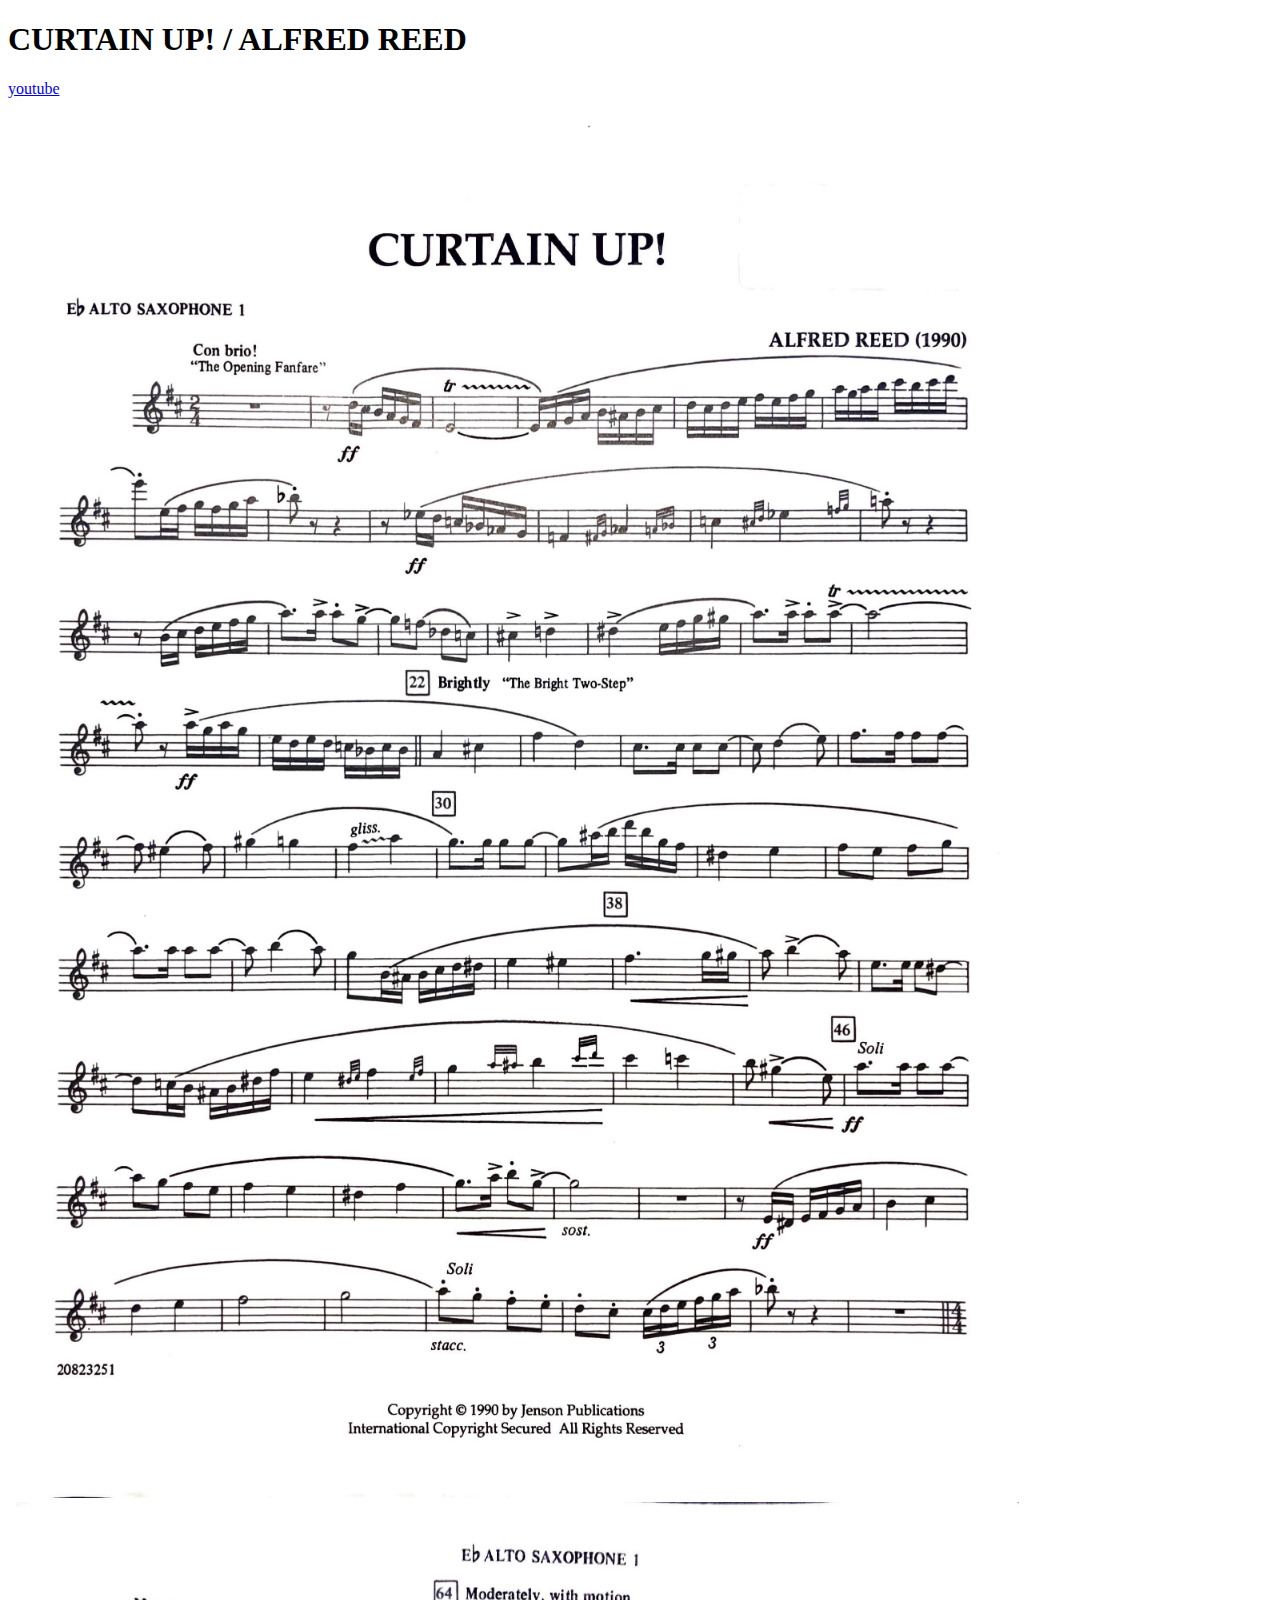
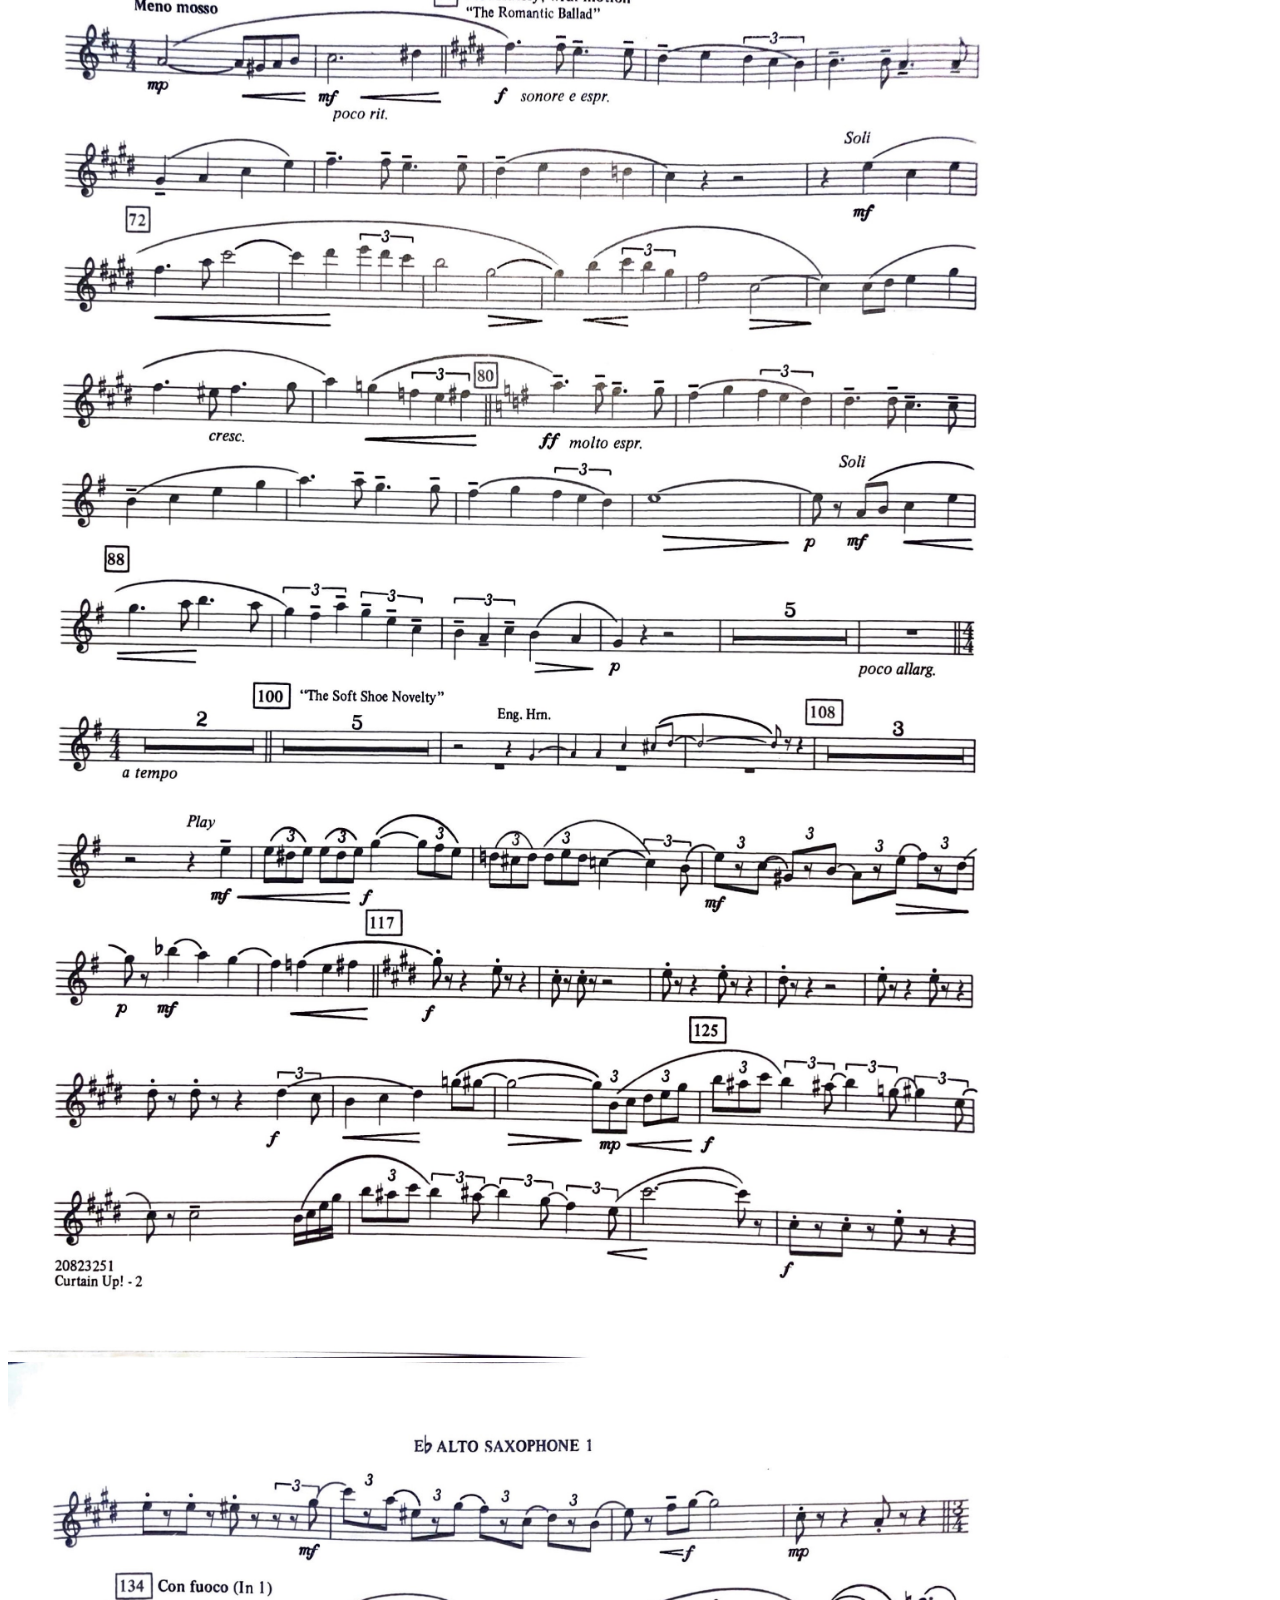
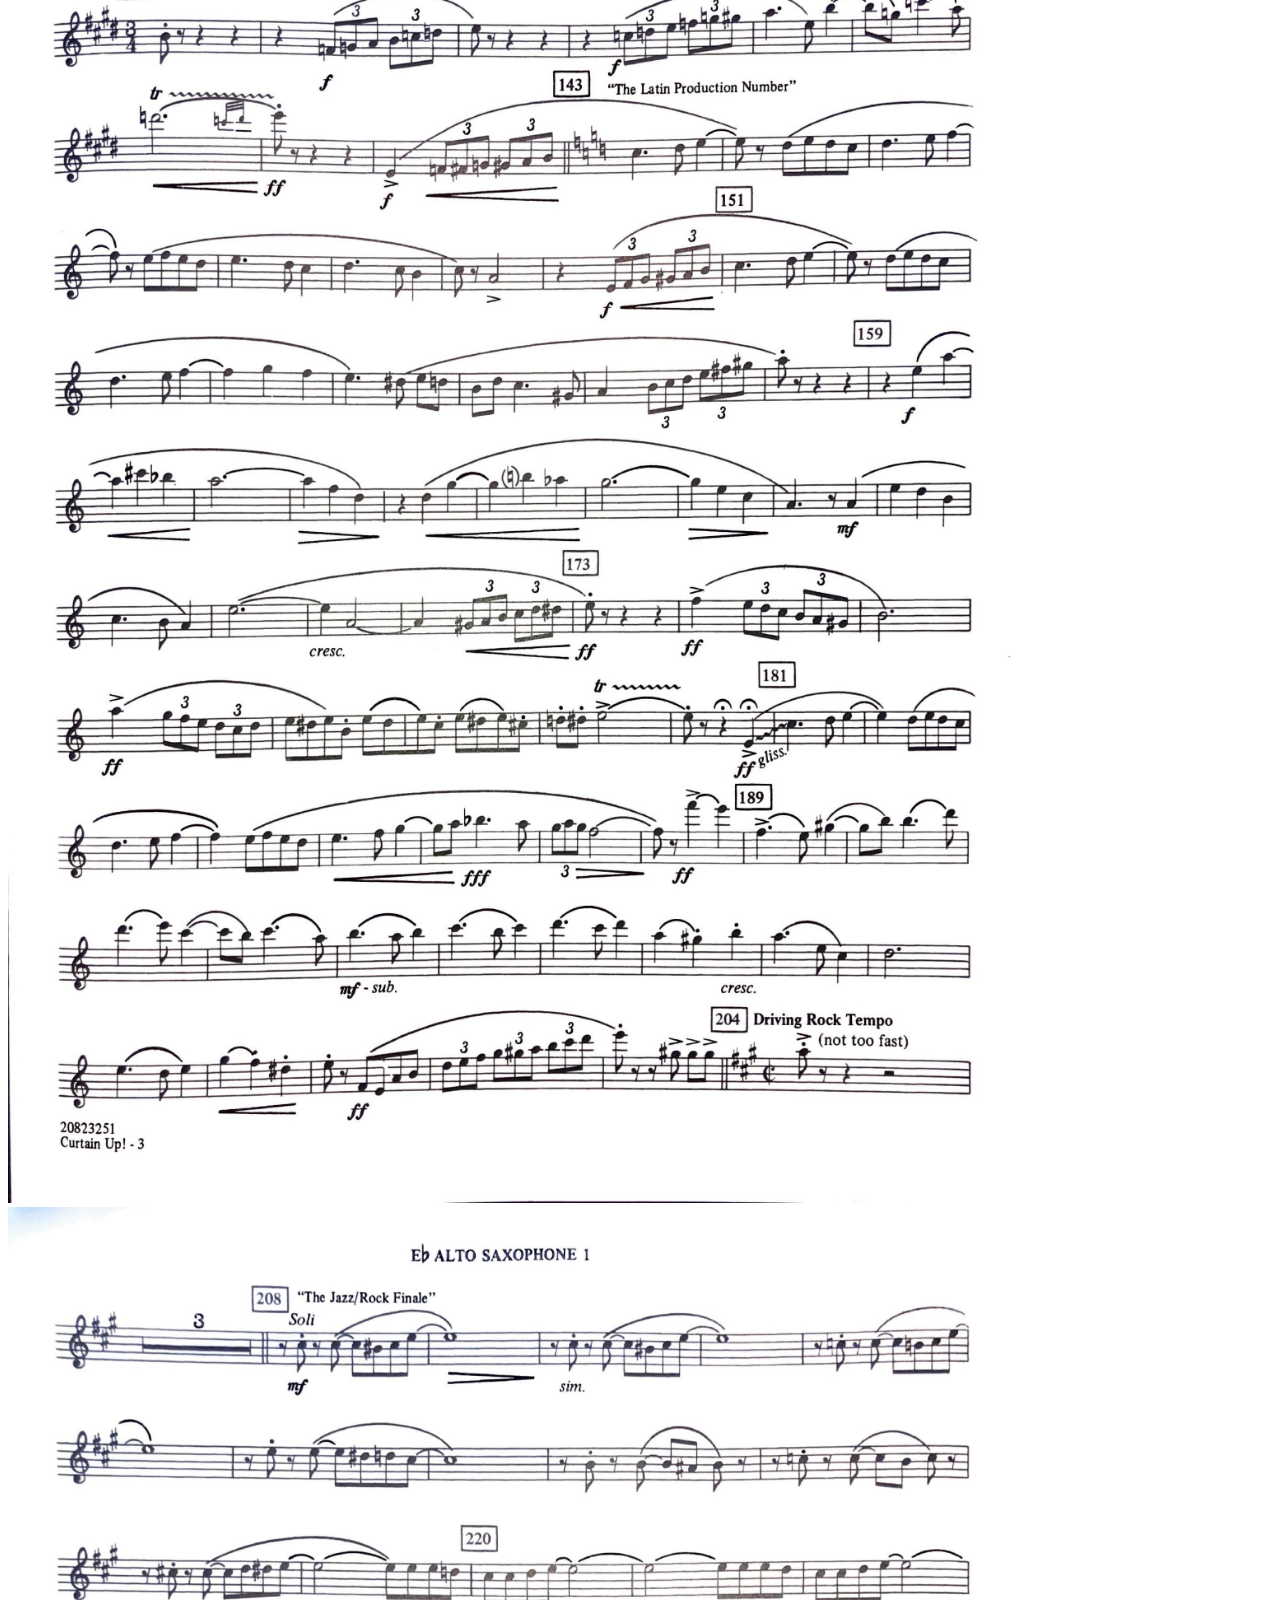
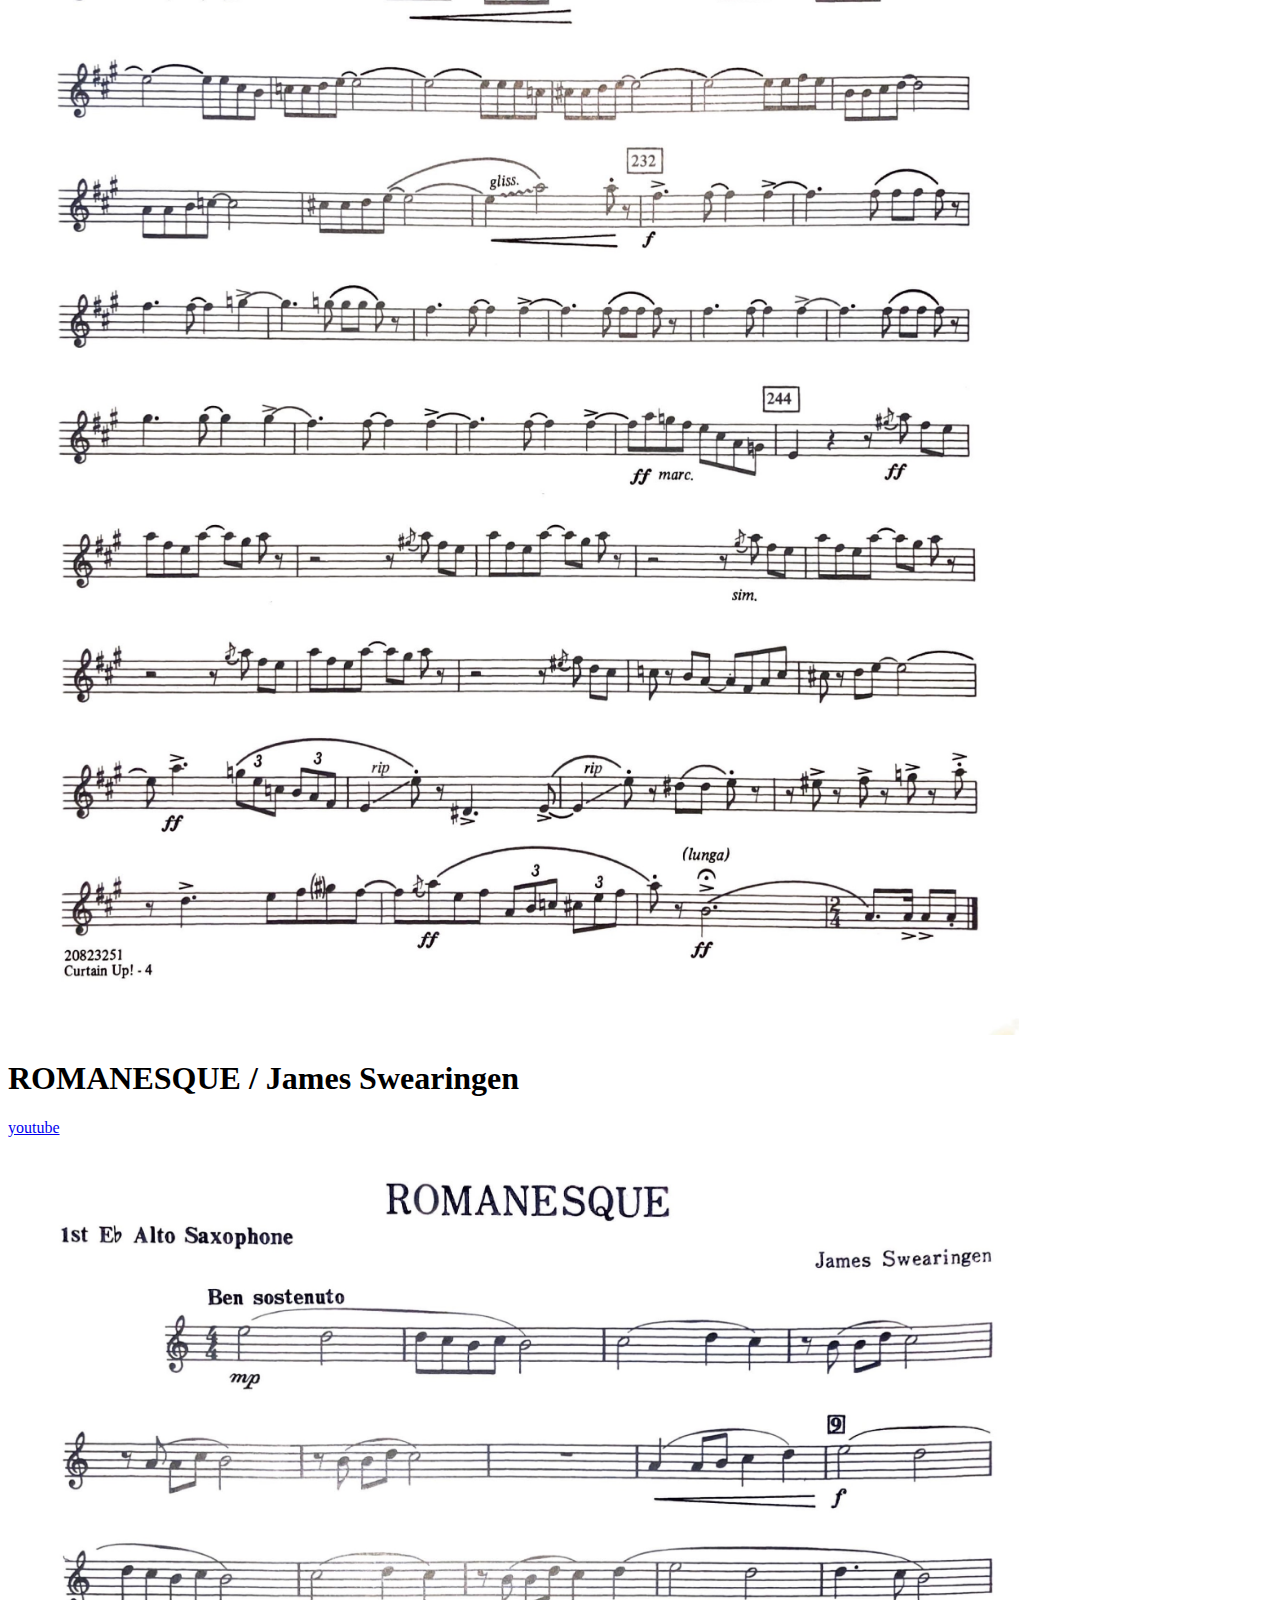
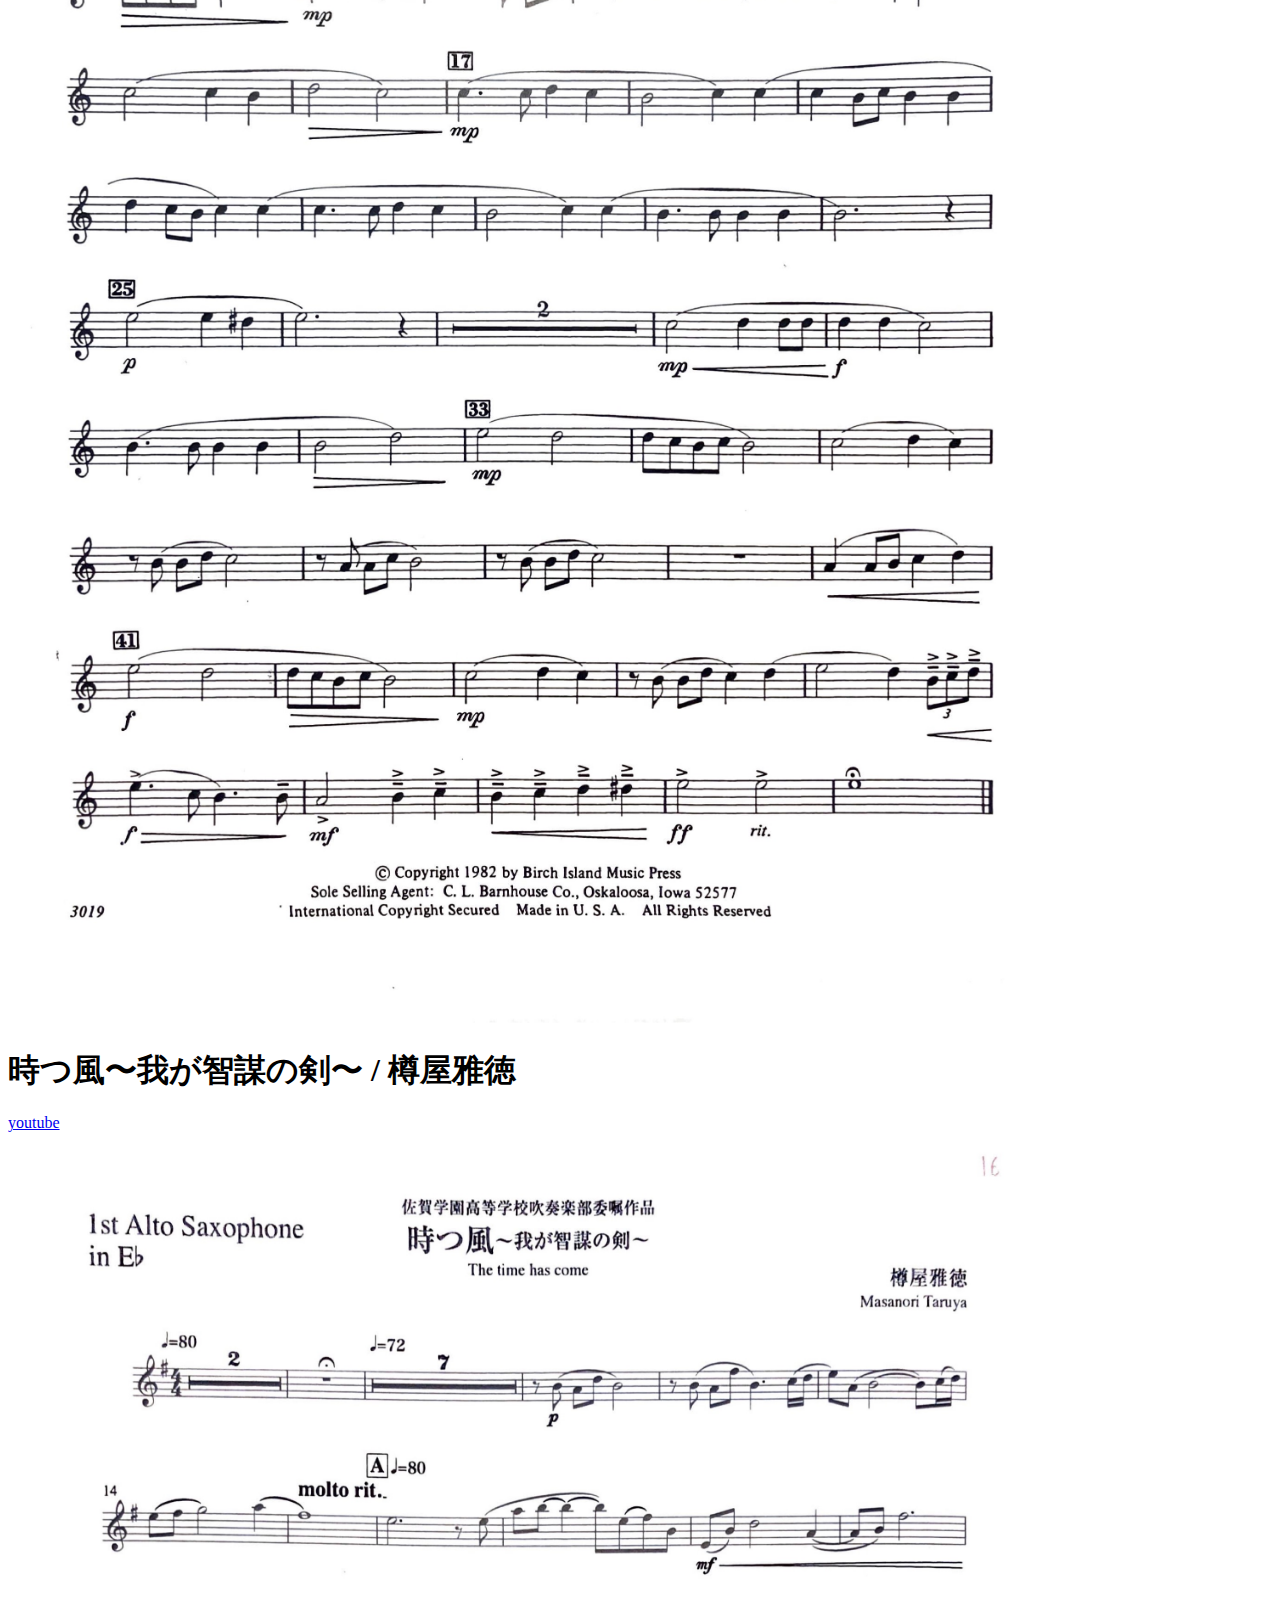
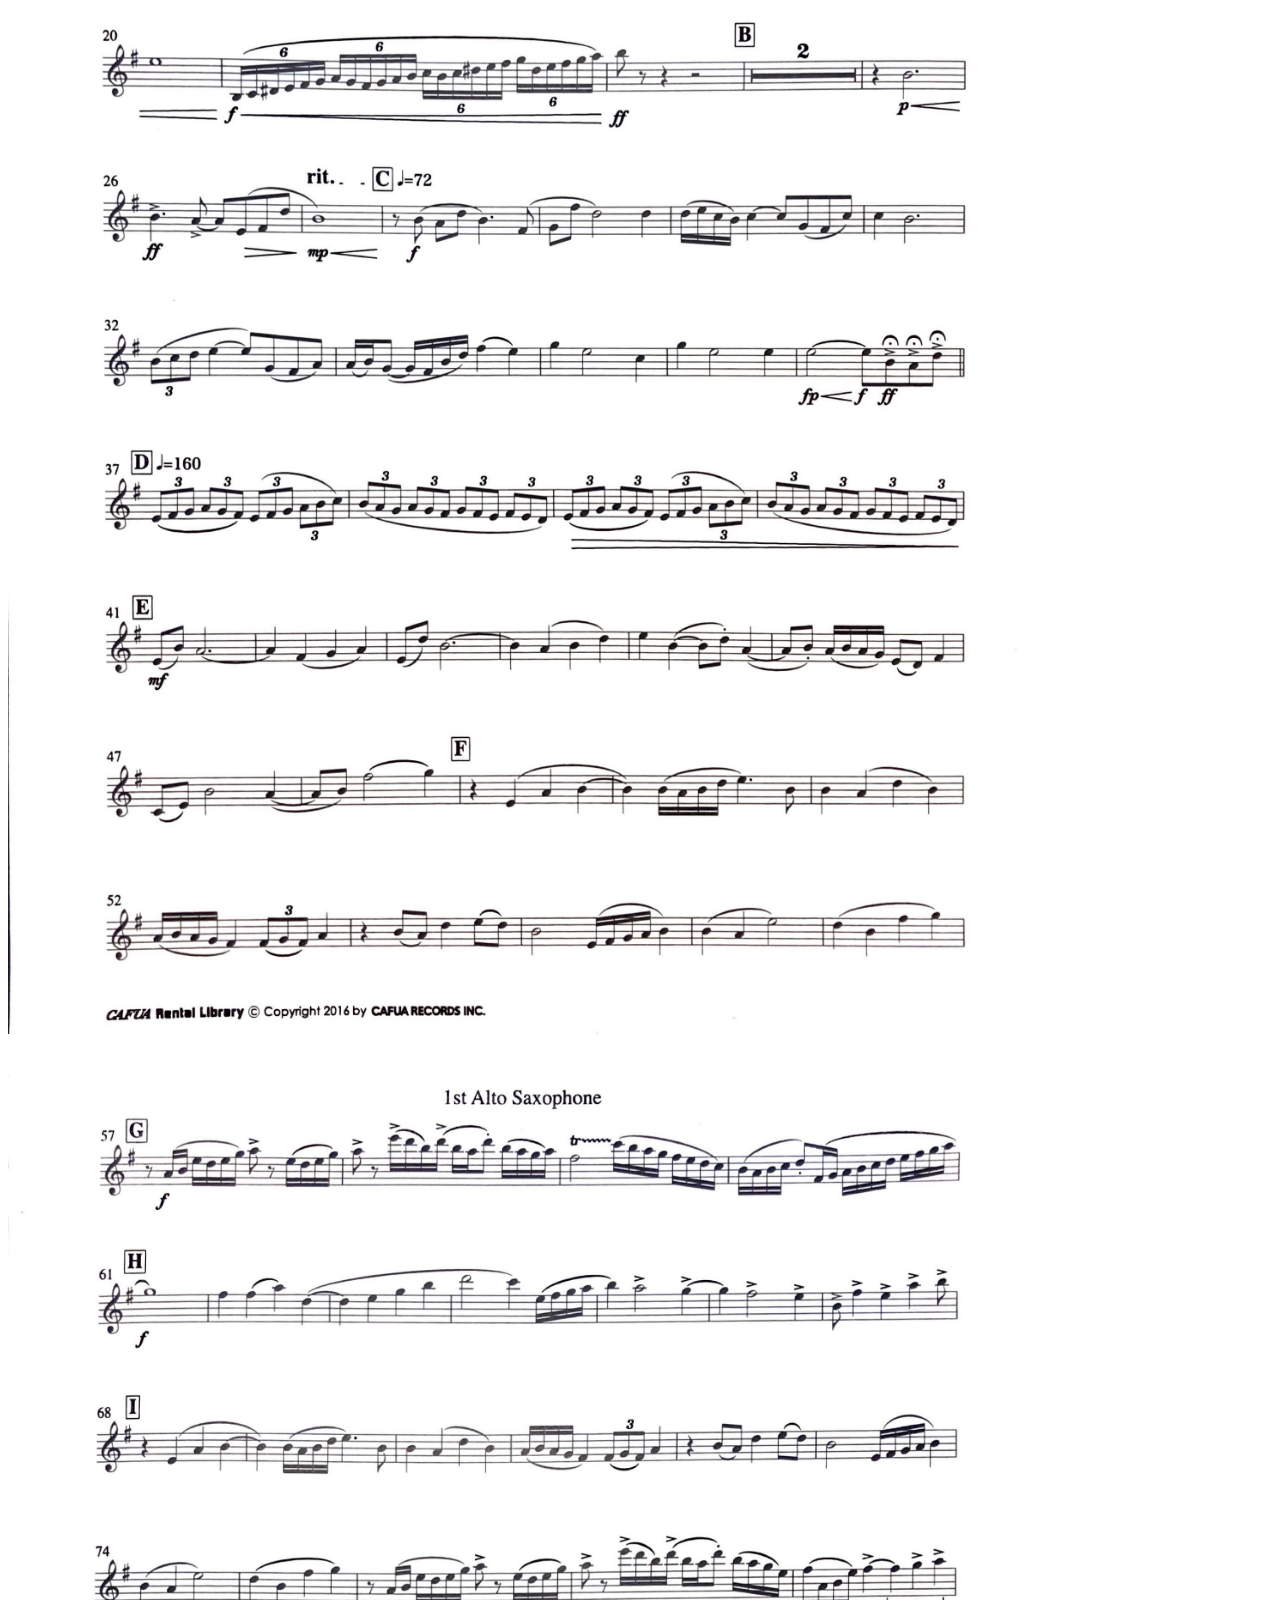
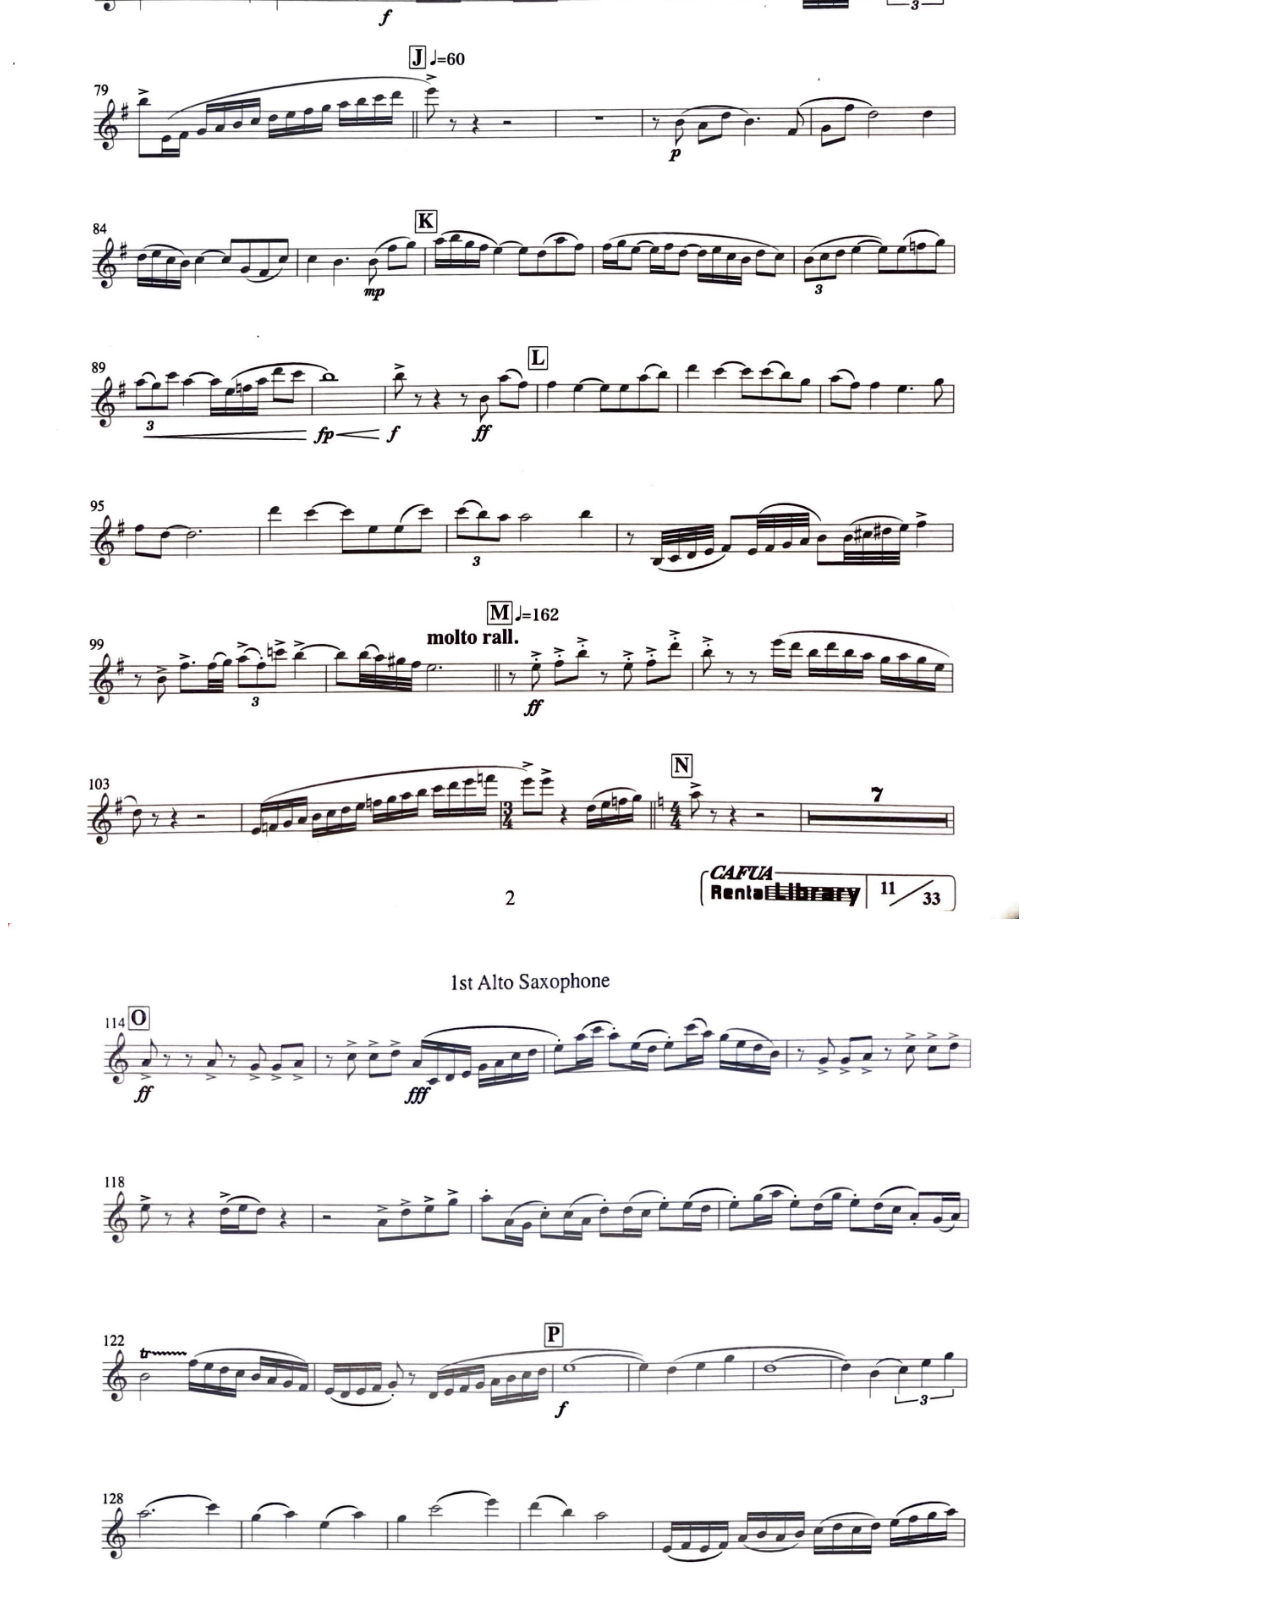
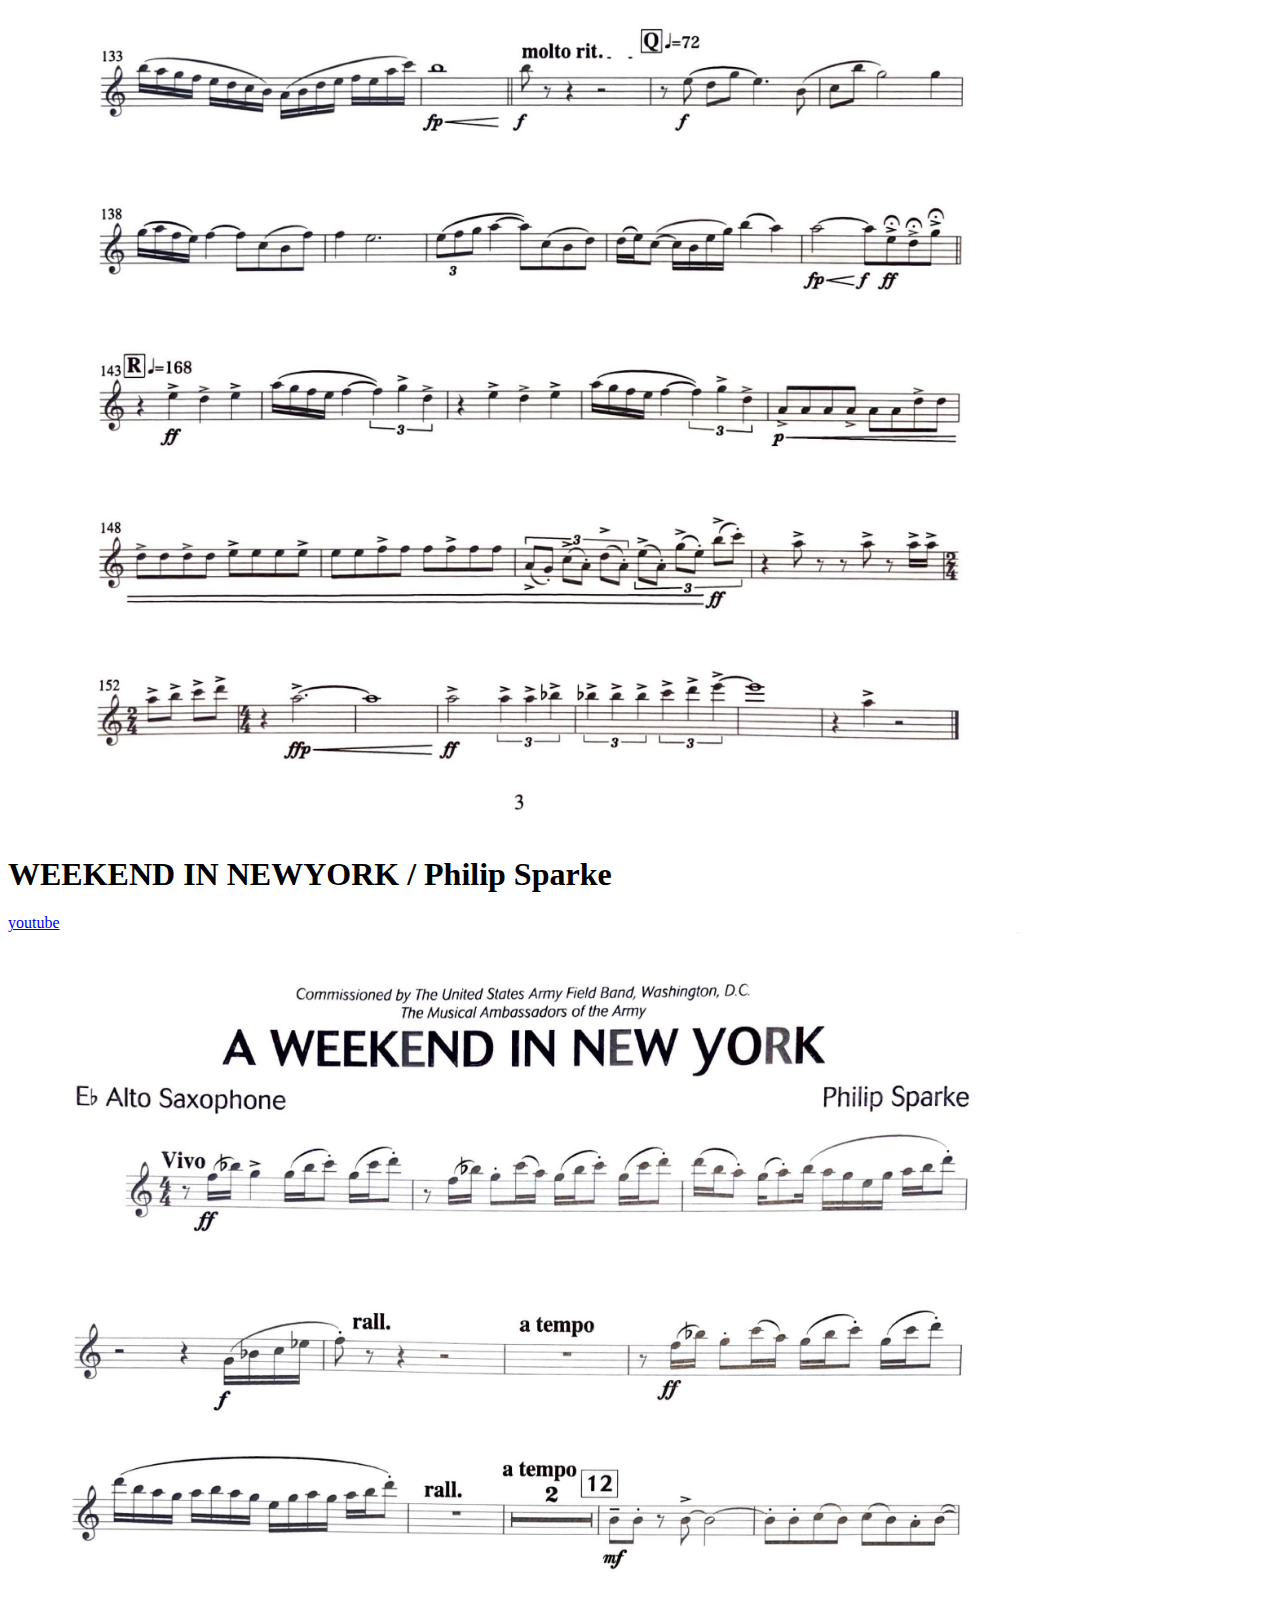
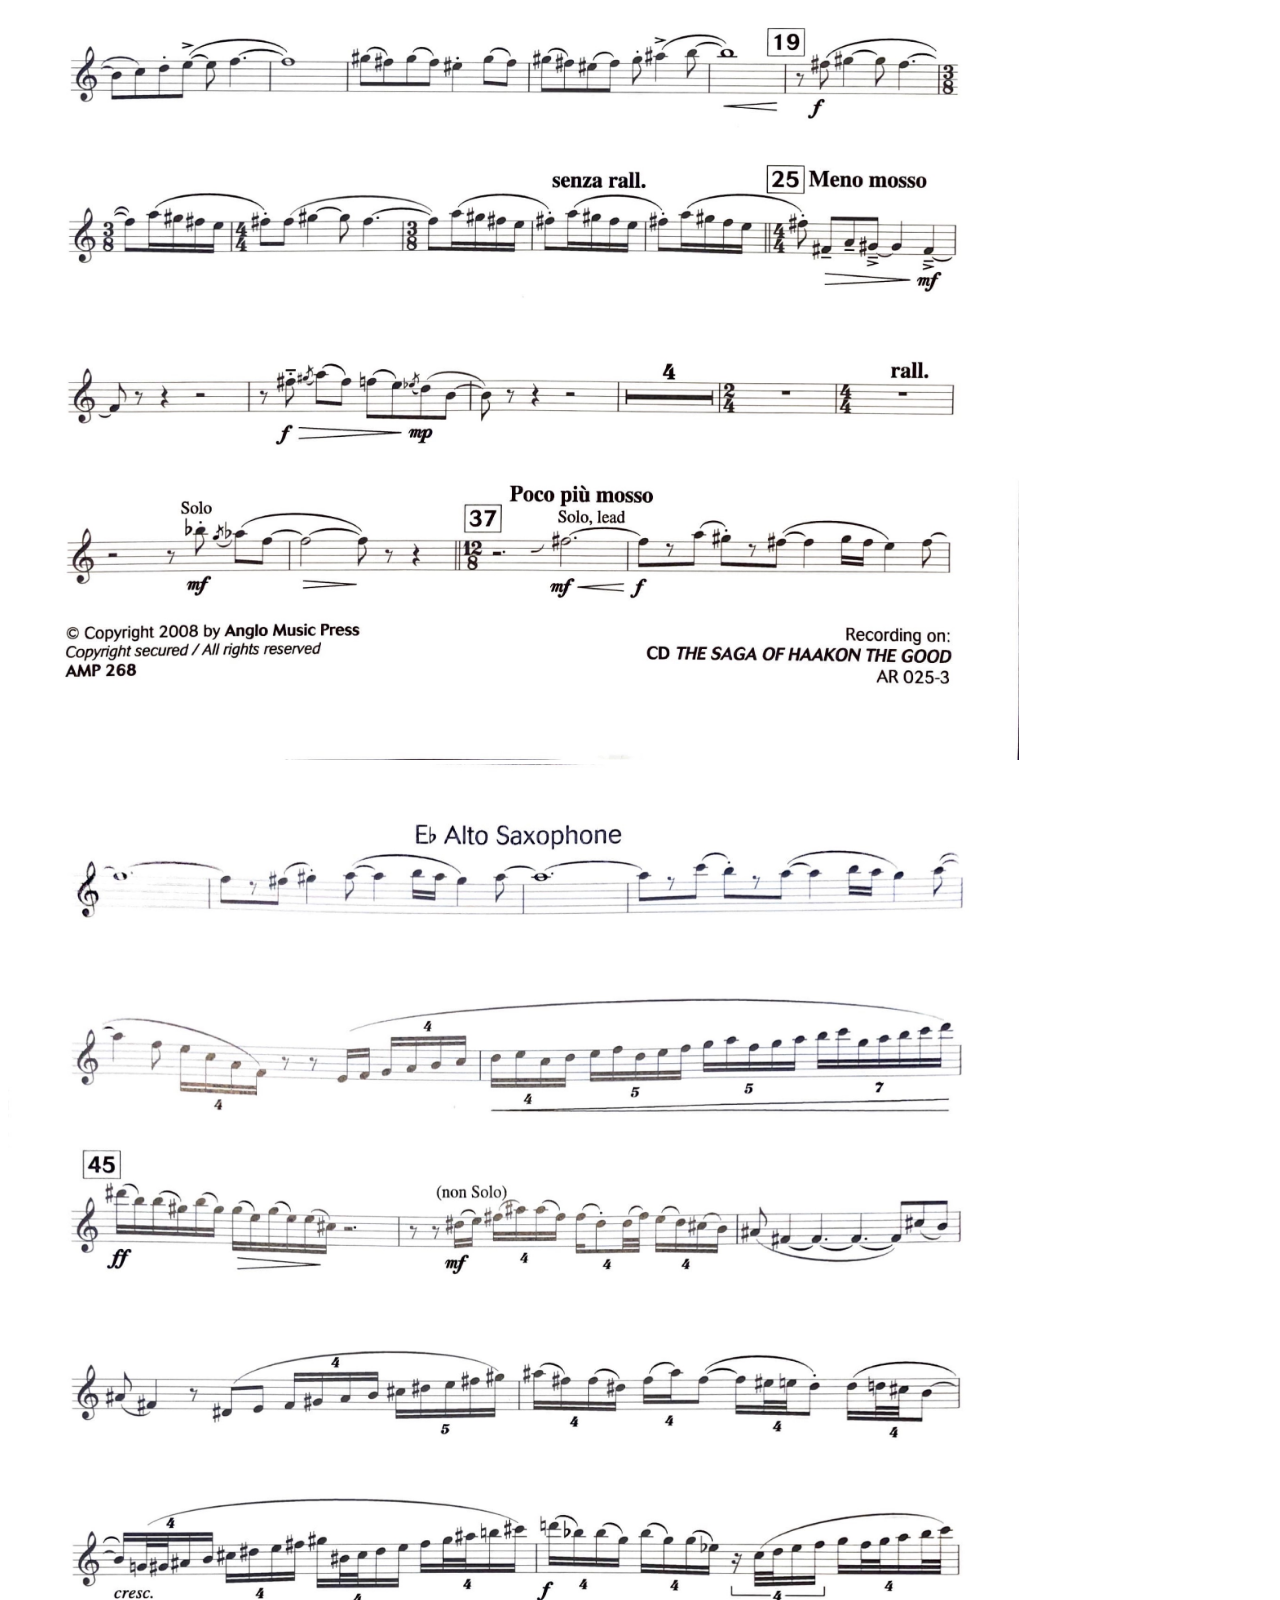
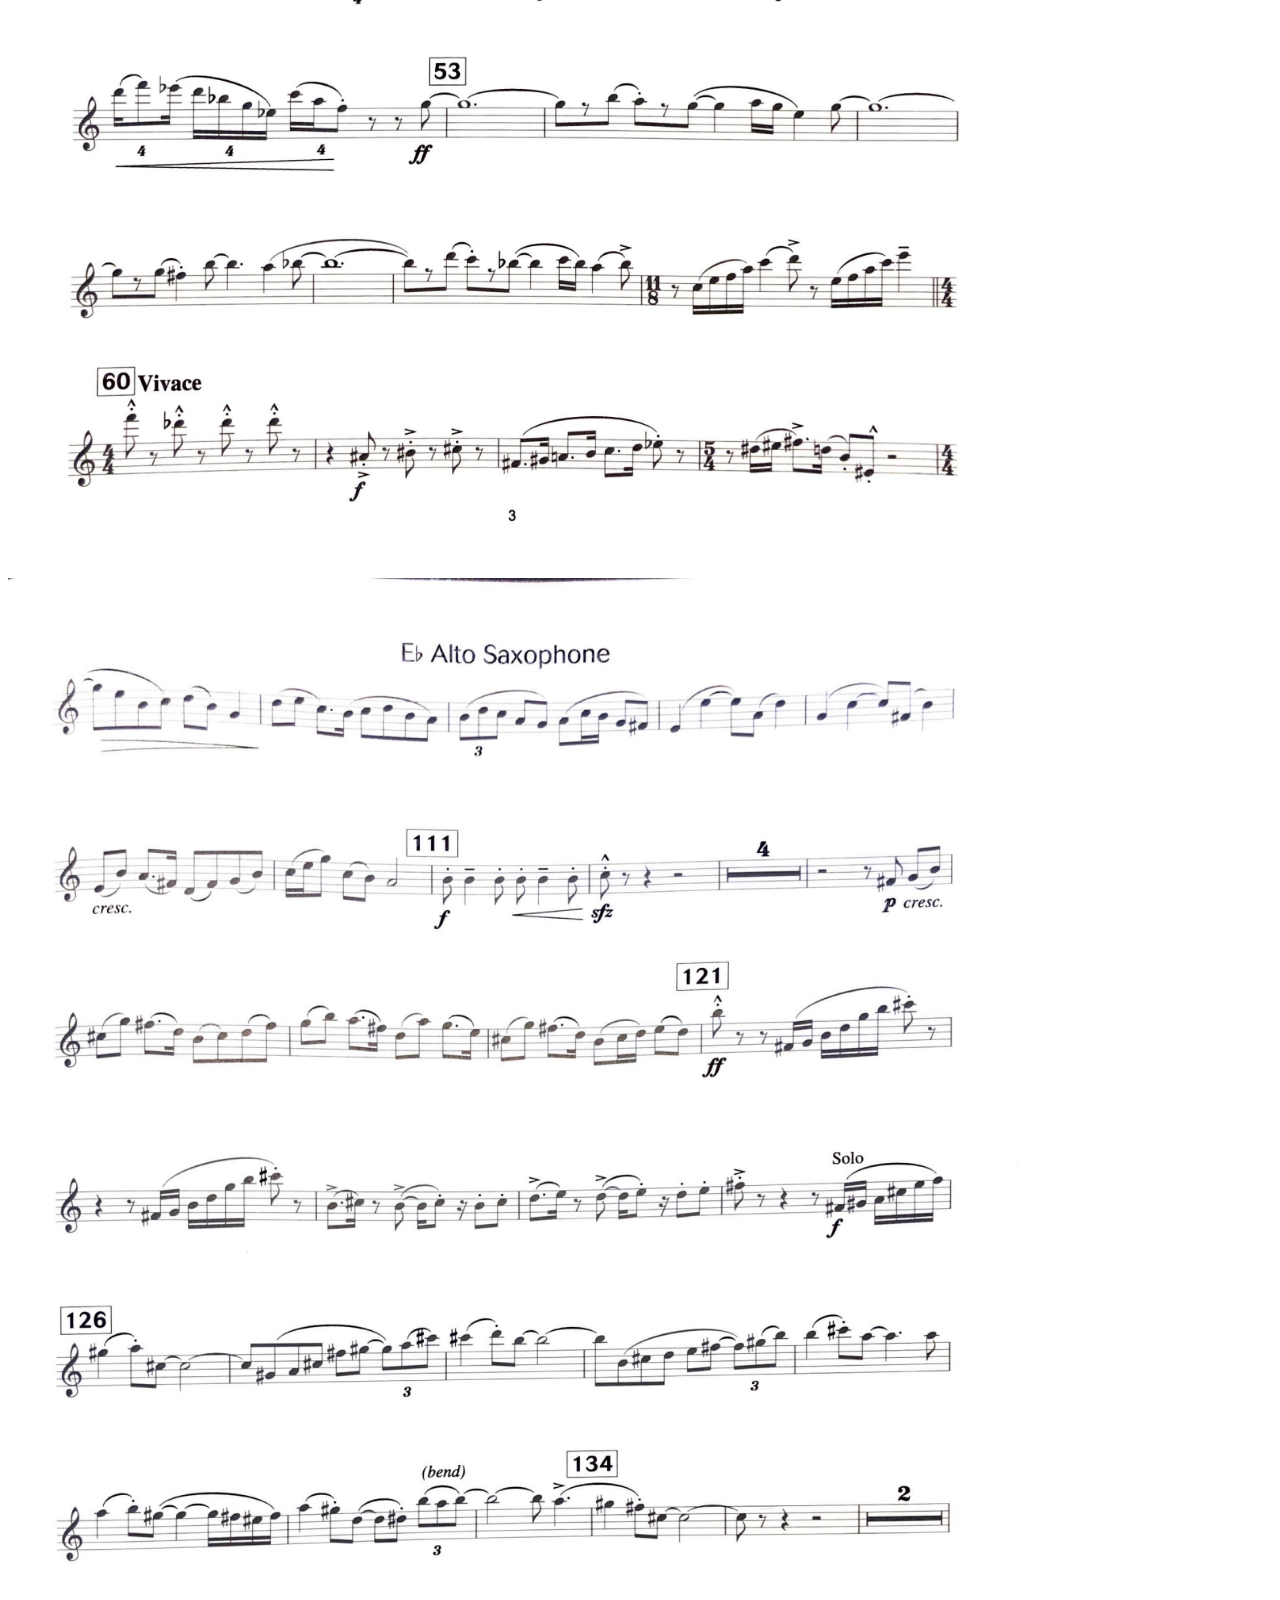
==== gakufu/alto/wco2023.html @ 9c1bbc55 "fix : add page key" ====
<!DOCTYPE html>
<html lang="ja">
<head>
    <meta charset="UTF-8">
    <meta http-equiv="X-UA-Compatible" content="IE=edge">
    <meta name="robots" content="noindex">
    <meta name="viewport" content="width=device-width, initial-scale=1.0">
    <link href="style.css" rel="stylesheet" type="text/css" media="all">
    <title>Document</title>
</head>
<body onCopy="return false;">
    <div class="content">
        <h1>CURTAIN UP! / ALFRED REED</h1>
        <!-- リンクを入れる -->
        <a href="https://www.youtube.com/watch?v=FQrAMqXBtGA">youtube</a>
        <div onCopy="return false;">
            <img src="./img/curtain_up_1.JPG" width="80%" oncontextmenu="return false;">
            <img src="./img/curtain_up_2.JPG" width="80%" oncontextmenu="return false;">
            <img src="./img/curtain_up_3.JPG" width="80%" oncontextmenu="return false;">
            <img src="./img/curtain_up_4.JPG" width="80%" oncontextmenu="return false;">
        </div>
    </div>
    <div class="content">
        <h1>ROMANESQUE / James Swearingen</h1>
        <!-- リンクを入れる -->
        <a href="https://www.youtube.com/watch?v=Mh6Hmmg-EDs">youtube</a>
        <div onCopy="return false;">
            <img src="./img/romanesque.JPG" width="80%" oncontextmenu="return false;">
        </div>
    </div>
    <div class="content">
        <h1>時つ風〜我が智謀の剣〜 / 樽屋雅徳</h1>
        <!-- リンクを入れる -->
        <a href="https://www.youtube.com/watch?v=gxVvZxQclL4">youtube</a>
        <div onCopy="return false;">
            <img src="./img/tokitukaze_1.JPG" width="80%" oncontextmenu="return false;">
            <img src="./img/tokitukaze_2.JPG" width="80%" oncontextmenu="return false;">
            <img src="./img/tokitukaze_3.JPG" width="80%" oncontextmenu="return false;">
        </div>
    </div>
    <div class="content">
        <h1>WEEKEND IN NEWYORK / Philip Sparke</h1>
        <!-- リンクを入れる -->
        <a href="https://www.youtube.com/watch?v=sAbX6uvyVP8">youtube</a>
        <div onCopy="return false;">
            <img src="./img/weekend_1.JPG" width="80%" oncontextmenu="return false;">
            <img src="./img/weekend_2.JPG" width="80%" oncontextmenu="return false;">
            <img src="./img/weekend_3.JPG" width="80%" oncontextmenu="return false;">
            <img src="./img/weekend_4.JPG" width="80%" oncontextmenu="return false;">
            <img src="./img/weekend_5.JPG" width="80%" oncontextmenu="return false;">
            <img src="./img/weekend_6.JPG" width="80%" oncontextmenu="return false;">
        </div>
    </div>
    <div class="content">
        <h1>>故郷の空 in Swing / 福田洋介（編曲）</h1>
        <!-- リンクを入れる -->
        <a href="https://www.youtube.com/watch?v=t1-2rVHHEiQ">youtube</a>
        <div onCopy="return false;">
            <img src="./img/kokyounosora_1.JPG" width="80%" oncontextmenu="return false;">
            <img src="./img/kokyounosora_2.JPG" width="80%" oncontextmenu="return false;">
        </div>
    </div>
    <div class="content">
        <h1>ジャパニーズグラフィティX 「時代劇絵巻」 / 星出尚志</h1>
        <!-- リンクを入れる -->
        <a href="https://www.youtube.com/watch?v=CSgPlagB2Ac">youtube</a>
        <div onCopy="return false;">
            <img src="./img/japagra_1.JPG" width="80%" oncontextmenu="return false;">
            <img src="./img/japagra_2.JPG" width="80%" oncontextmenu="return false;">
        </div>
    </div>
    <div class="content">
        <h1>追憶のテーマ / 浦田健次郎</h1>
        <!-- リンクを入れる -->
        <a href="https://www.youtube.com/watch?v=K29zsqy2-k4">youtube</a>
        <div onCopy="return false;">
            <img src="./img/tuioku.JPG" width="80%" oncontextmenu="return false;">
        </div>
    </div>
    <div class="content">
        <h1>THE PHANTOM OF THE OPERA / Andrew Lloyd Webber</h1>
        <!-- リンクを入れる -->
        <a href="https://www.youtube.com/watch?v=0XY-S-wy0lM">youtube</a>
        <div onCopy="return false;">
            <img src="./img/operaza_1.JPG" width="80%" oncontextmenu="return false;">
            <img src="./img/operaza_2.JPG" width="80%" oncontextmenu="return false;">
            <img src="./img/operaza_3.JPG" width="80%" oncontextmenu="return false;">
            <img src="./img/operaza_4.JPG" width="80%" oncontextmenu="return false;">
        </div>
    </div>
</body>
</html>
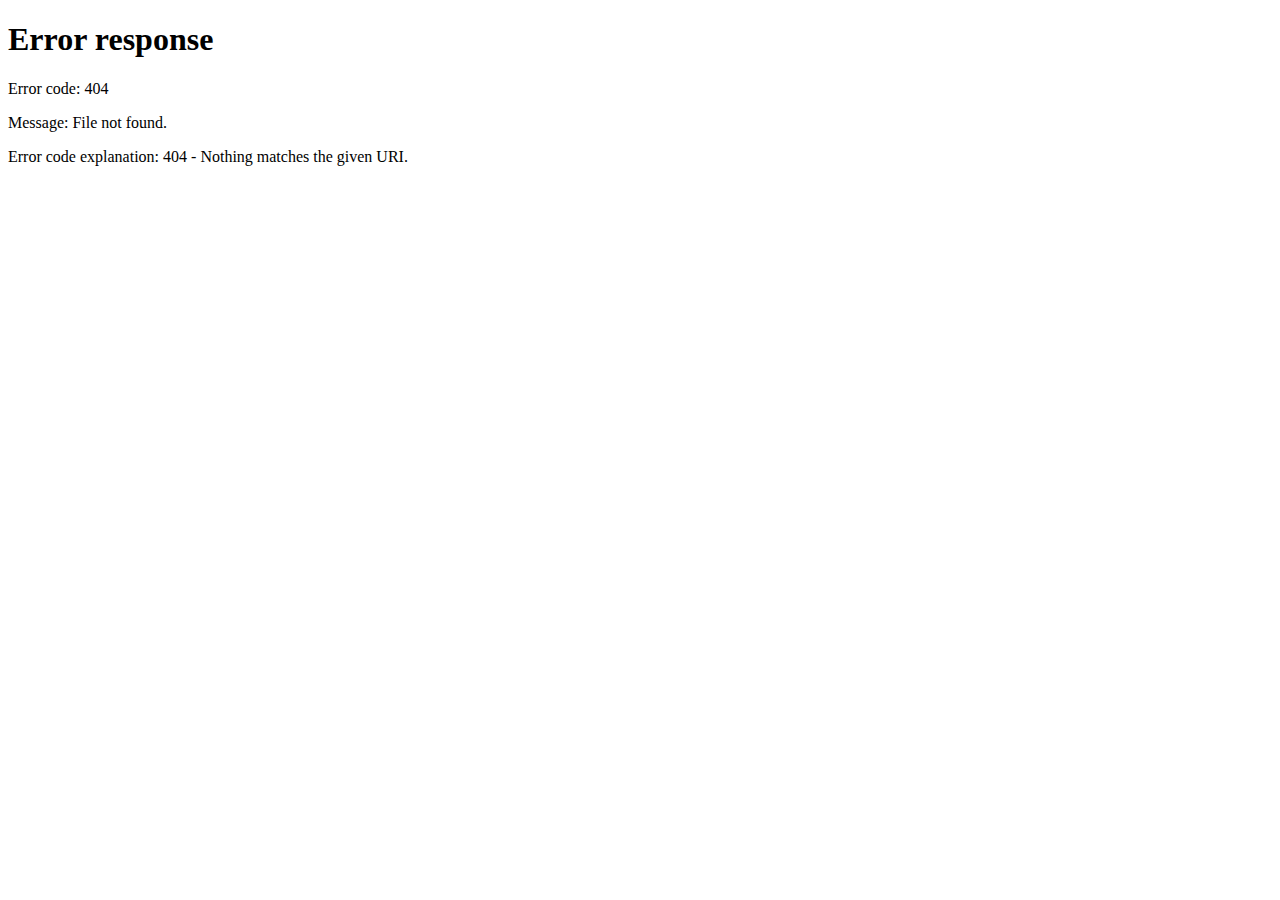
==== commit 8c1f29b8: "テスト" ====
--- a/gakufu/alto/wco2023.html
+++ b/gakufu/alto/wco2023.html
@@ -9,9 +9,10 @@
     <title>Document</title>
 </head>
 <body onCopy="return false;">
-    <div class="content">
+    <script src="./redirect.js"></script>
+    <!-- <div class="content">
         <h1>CURTAIN UP! / ALFRED REED</h1>
-        <!-- リンクを入れる -->
+        リンクを入れる
         <a href="https://www.youtube.com/watch?v=FQrAMqXBtGA">youtube</a>
         <div onCopy="return false;">
             <img src="./img/curtain_up_1.JPG" width="80%" oncontextmenu="return false;">
@@ -19,7 +20,7 @@
             <img src="./img/curtain_up_3.JPG" width="80%" oncontextmenu="return false;">
             <img src="./img/curtain_up_4.JPG" width="80%" oncontextmenu="return false;">
         </div>
-    </div>
+    </div> -->
     <div class="content">
         <h1>ROMANESQUE / James Swearingen</h1>
         <!-- リンクを入れる -->
